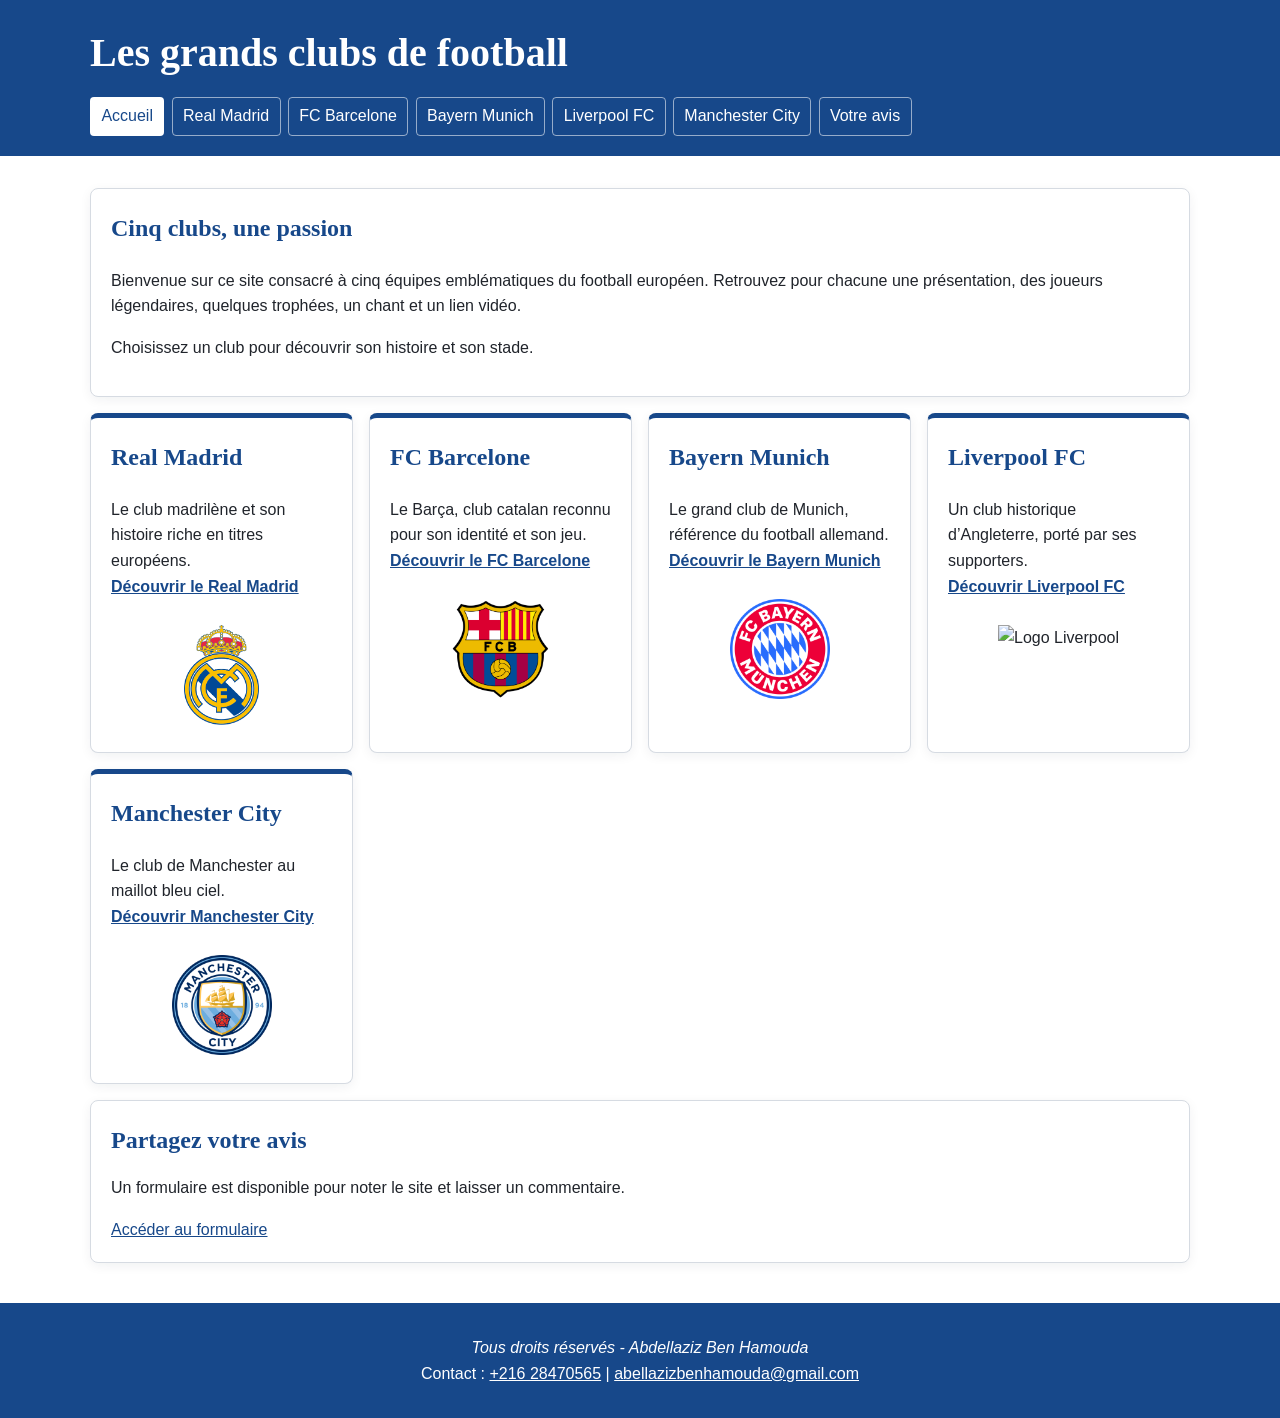
==== index.html @ 175518f9 "Add files via upload" ====
<!doctype html>
<html>
<head>
  <meta charset="utf-8">
  <meta name="author" content="Abdellaziz Ben Hamouda">
  <link rel="stylesheet" type="text/css" href="style.css">
  <title>Les grands clubs de football</title>
</head>
<body class="real">
  <header class="site-header">
    <h1>Les grands clubs de football</h1>
    <nav class="site-nav" aria-label="Navigation principale">
      <a href="index.html" aria-current="page">Accueil</a>
      <a href="real-madrid.html">Real Madrid</a>
      <a href="fc-barcelone.html">FC Barcelone</a>
      <a href="bayern-munich.html">Bayern Munich</a>
      <a href="liverpool.html">Liverpool FC</a>
      <a href="manchester-city.html">Manchester City</a>
      <a href="avis.html">Votre avis</a>
    </nav>
  </header>

  <main>
    <section class="intro">
      <h2>Cinq clubs, une passion</h2>
      <p>Bienvenue sur ce site consacré à cinq équipes emblématiques du football européen. Retrouvez pour chacune une présentation, des joueurs légendaires, quelques trophées, un chant et un lien vidéo.</p>
      <p>Choisissez un club pour découvrir son histoire et son stade.</p>
    </section>
    <section class="team-grid" aria-label="Les clubs">
      <article class="team-card">
        <h2>Real Madrid</h2>
        <p>Le club madrilène et son histoire riche en titres européens.</p>
        <a href="real-madrid.html">Découvrir le Real Madrid</a><br><br>
        <center><img src="images/logos/real-madrid.jpeg" alt="Logo Real Madrid" class="team-logo"></center>
      </article>
      <article class="team-card">
        <h2>FC Barcelone</h2>
        <p>Le Barça, club catalan reconnu pour son identité et son jeu.</p>
        <a href="fc-barcelone.html">Découvrir le FC Barcelone</a><br><br>
        <center><img src="images/logos/barcelona.jpeg" alt="Logo FC Barcelone" class="team-logo"></center>
      </article>
      <article class="team-card">
        <h2>Bayern Munich</h2>
        <p>Le grand club de Munich, référence du football allemand.</p>
        <a href="bayern-munich.html">Découvrir le Bayern Munich</a><br><br>
        <center><img src="images/logos/bayern.jpeg" alt="Logo Bayern Munich" class="team-logo"></center>
      </article>
      <article class="team-card">
        <h2>Liverpool FC</h2>
        <p>Un club historique d’Angleterre, porté par ses supporters.</p>
        <a href="liverpool.html">Découvrir Liverpool FC</a><br><br>
        <center><img src="images/logos/Liverpool.jpeg" alt="Logo Liverpool" class="team-logo"></center>
      </article>
      <article class="team-card">
        <h2>Manchester City</h2>
        <p>Le club de Manchester au maillot bleu ciel.</p>
        <a href="manchester-city.html">Découvrir Manchester City</a><br><br>
        <center><img src="images/logos/manchester-city.jpeg" alt="Logo Manchester City" class="team-logo"></center>
      </article>
    </section>
    <section class="panel">
      <h2>Partagez votre avis</h2>
      <p>Un formulaire est disponible pour noter le site et laisser un commentaire.</p>
      <a href="avis.html">Accéder au formulaire</a>
    </section>
  </main>

  <footer class="site-footer">
    <p><i>Tous droits réservés - Abdellaziz Ben Hamouda</i><br>Contact :
      <a href="tel:+21628470565">+216 28470565</a> |
      <a href="mailto:abellazizbenhamouda@gmail.com">abellazizbenhamouda@gmail.com</a>
    </p>
  </footer>
</body>
</html>
---- style.css ----
* 
{
  box-sizing: border-box;
}

body 
{
  --club: #173d79;
  --club-light: #e8eef8;
  margin: 0;
  color: #20242b;
  background: var(--club-light);
  font-family: Arial, Helvetica, sans-serif;
  line-height: 1.6;
}

body.real 
{
  --club: #17488a;
  --club-light: #fff;
}

body.barca 
{
  --club: #a50044;
  --club-light: #f4e8ee;
}

body.bayern,
body.liverpool 
{
  --club: #c8102e;
  --club-light: #f7e9ec;
}

body.city 
{
  --club: #6cabdd;
  --club-light: #e9f4fb;
}

a 
{
  color: var(--club);
}

a:hover 
{
  text-decoration-thickness: 2px;
}

.site-header 
{
  padding: 1.3rem max(1rem, calc((100% - 1100px) / 2));
  color: #fff;
  background: var(--club);
}

.site-header h1 
{
  margin: 0 0 .75rem;
  font-family: "Times New Roman", Times, serif;
  font-size: clamp(1.7rem, 4vw, 2.5rem);
}

.site-nav 
{
  display: flex;
  flex-wrap: wrap;
  gap: .45rem;
}

.site-nav a 
{
  padding: .35rem .65rem;
  color: #fff;
  border: 1px solid rgba(255, 255, 255, .55);
  border-radius: 4px;
  text-decoration: none;
}

.site-nav a:hover,
.site-nav a[aria-current="page"] 
{
  color: var(--club);
  background: #fff;
}

main 
{
  width: min(1100px, calc(100% - 2rem));
  margin: 2rem auto;
}

.intro,
.panel,
.team-card 
{
  padding: 1.25rem;
  background: #fff;
  border: 1px solid #d6dbe2;
  border-radius: 8px;
  box-shadow: 0 3px 12px rgba(20, 30, 45, .06);
}

.intro h2,
.panel h2,
.team-card h2 
{
  margin-top: 0;
  color: var(--club);
  font-family: "Times New Roman", Times, serif;
}

.team-grid 
{
  display: grid;
  grid-template-columns: repeat(auto-fit, minmax(210px, 1fr));
  gap: 1rem;
  margin-top: 1rem;
}

.team-card 
{
  border-top: 5px solid var(--club);
}

.team-card p 
{
  margin-bottom: 0;
}

.team-card a 
{
  font-weight: bold;
}

.team-hero 
{
  display: grid;
  grid-template-columns: minmax(0, 1.35fr) minmax(210px, .65fr);
  align-items: center;
  gap: 1.5rem;
  margin-bottom: 1rem;
}

.team-hero h2 
{
  margin: 0;
  color: var(--club);
  font: bold clamp(1.7rem, 4vw, 2.5rem) "Times New Roman", Times, serif;
}

.team-hero img 
{
  display: block;
  width: min(100%, 220px);
  height: 190px;
  margin: auto;
  object-fit: contain;
}

.panel 
{
  margin: 1rem 0;
}

.panel h2 
{
  margin-bottom: .6rem;
}

.image-link 
{
  display: block;
  max-width: 700px;
  margin: 1rem auto .5rem;
}

.stadium-image 
{
  display: block;
  width: 100%;
  max-height: 350px;
  border-radius: 6px;
  object-fit: cover;
}

.caption 
{
  margin: .25rem auto 0;
  text-align: center;
  font-size: .9rem;
}

.table-wrap 
{
  overflow-x: auto;
}

table 
{
  width: 100%;
  border-collapse: collapse;
  background: #fff;
}

caption 
{
  padding: .5rem;
  color: var(--club);
  font-weight: bold;
  text-align: left;
}

th, td 
{
  padding: .65rem;
  border: 1px solid #cbd1d9;
  text-align: left;
  vertical-align: top;
}

th 
{
  color: #fff;
  background: var(--club);
}

audio 
{
  width: min(100%, 480px);
}

.media-note 
{
  color: #59616c;
  font-size: .92rem;
}

.feedback-form 
{
  display: grid;
  gap: .9rem;
}

.feedback-form label,
.feedback-form legend 
{
  font-weight: bold;
}

.feedback-form input,
.feedback-form select,
.feedback-form textarea 
{
  width: 100%;
  max-width: 600px;
  padding: .6rem;
  border: 1px solid #9da6b2;
  border-radius: 4px;
  font: inherit;
}

.feedback-form fieldset 
{
  max-width: 600px;
  border: 1px solid #9da6b2;
  border-radius: 4px;
  color: darkblue;
}

.feedback-form .radio-row 
{
  display: flex;
  flex-wrap: wrap;
  gap: 1rem;
  margin-top: .5rem;
  vertical-align: middle;
}

.feedback-form .radio-row label 
{
  font-weight: normal;
  vertical-align: middle;
}

.feedback-form .radio-row input 
{
  width: auto;
  vertical-align: middle;
}

.feedback-form td
{
  border: none;
  color: black;
  vertical-align: middle;

}

.form-buttons 
{
  display: flex;
  flex-wrap: wrap;
  gap: .7rem;
}

button 
{
  padding: .65rem 1rem;
  color: #fff;
  background: var(--club);
  border: 0;
  border-radius: 4px;
  font: inherit;
  cursor: pointer;
}

button[type="reset"] 
{
  color: #20242b;
  background: #e2e5e9;
}

.site-footer 
{
  margin-top: 2.5rem;
  padding: 1rem;
  color: #fff;
  background: var(--club);
  text-align: center;
}

.site-footer a 
{
  color: #fff;
}

@media (max-width: 650px) {
  .team-hero {
    grid-template-columns: 1fr;
  }

  .team-hero img 
{
    height: 150px;
  }
}

.rating {
    display: flex;
    flex-direction: row-reverse;
    justify-content: center;
    gap: 5px;
}

.rating input {
    display: none;
}

.rating label 
{
    font-size: 35px;
    color: #ccc;
    cursor: pointer;
    transition: color 0.2s;
}

.rating label:hover,
.rating label:hover ~ label,
.rating input:checked ~ label 
{
    color: gold;
}

.team-logo 
{
    width: 100px;
    height: 100px;
    object-fit: contain;
}

.datenaiss
{
  color: darkblue;
}
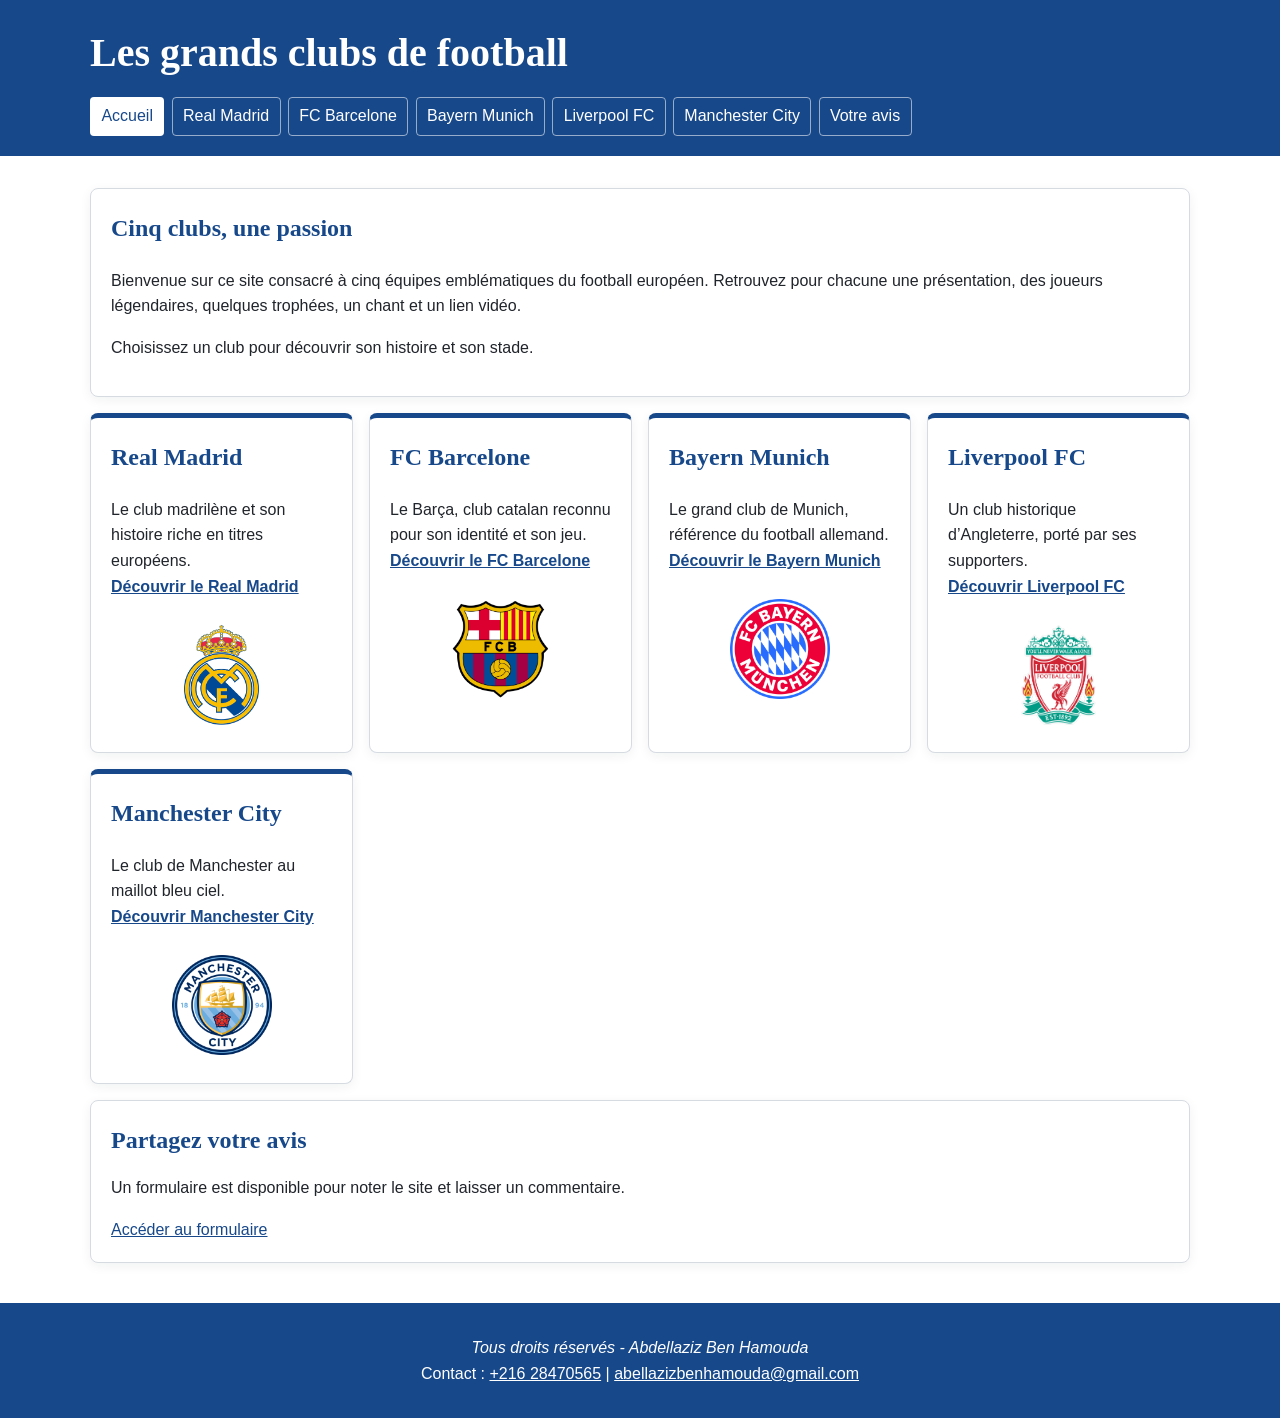
==== commit c47614ff: "Add files via upload" ====
--- a/index.html
+++ b/index.html
@@ -49,7 +49,7 @@
         <h2>Liverpool FC</h2>
         <p>Un club historique d’Angleterre, porté par ses supporters.</p>
         <a href="liverpool.html">Découvrir Liverpool FC</a><br><br>
-        <center><img src="images/logos/Liverpool.jpeg" alt="Logo Liverpool" class="team-logo"></center>
+        <center><img src="images/logos/liverpool.jpeg" alt="Logo Liverpool" class="team-logo"></center>
       </article>
       <article class="team-card">
         <h2>Manchester City</h2>
